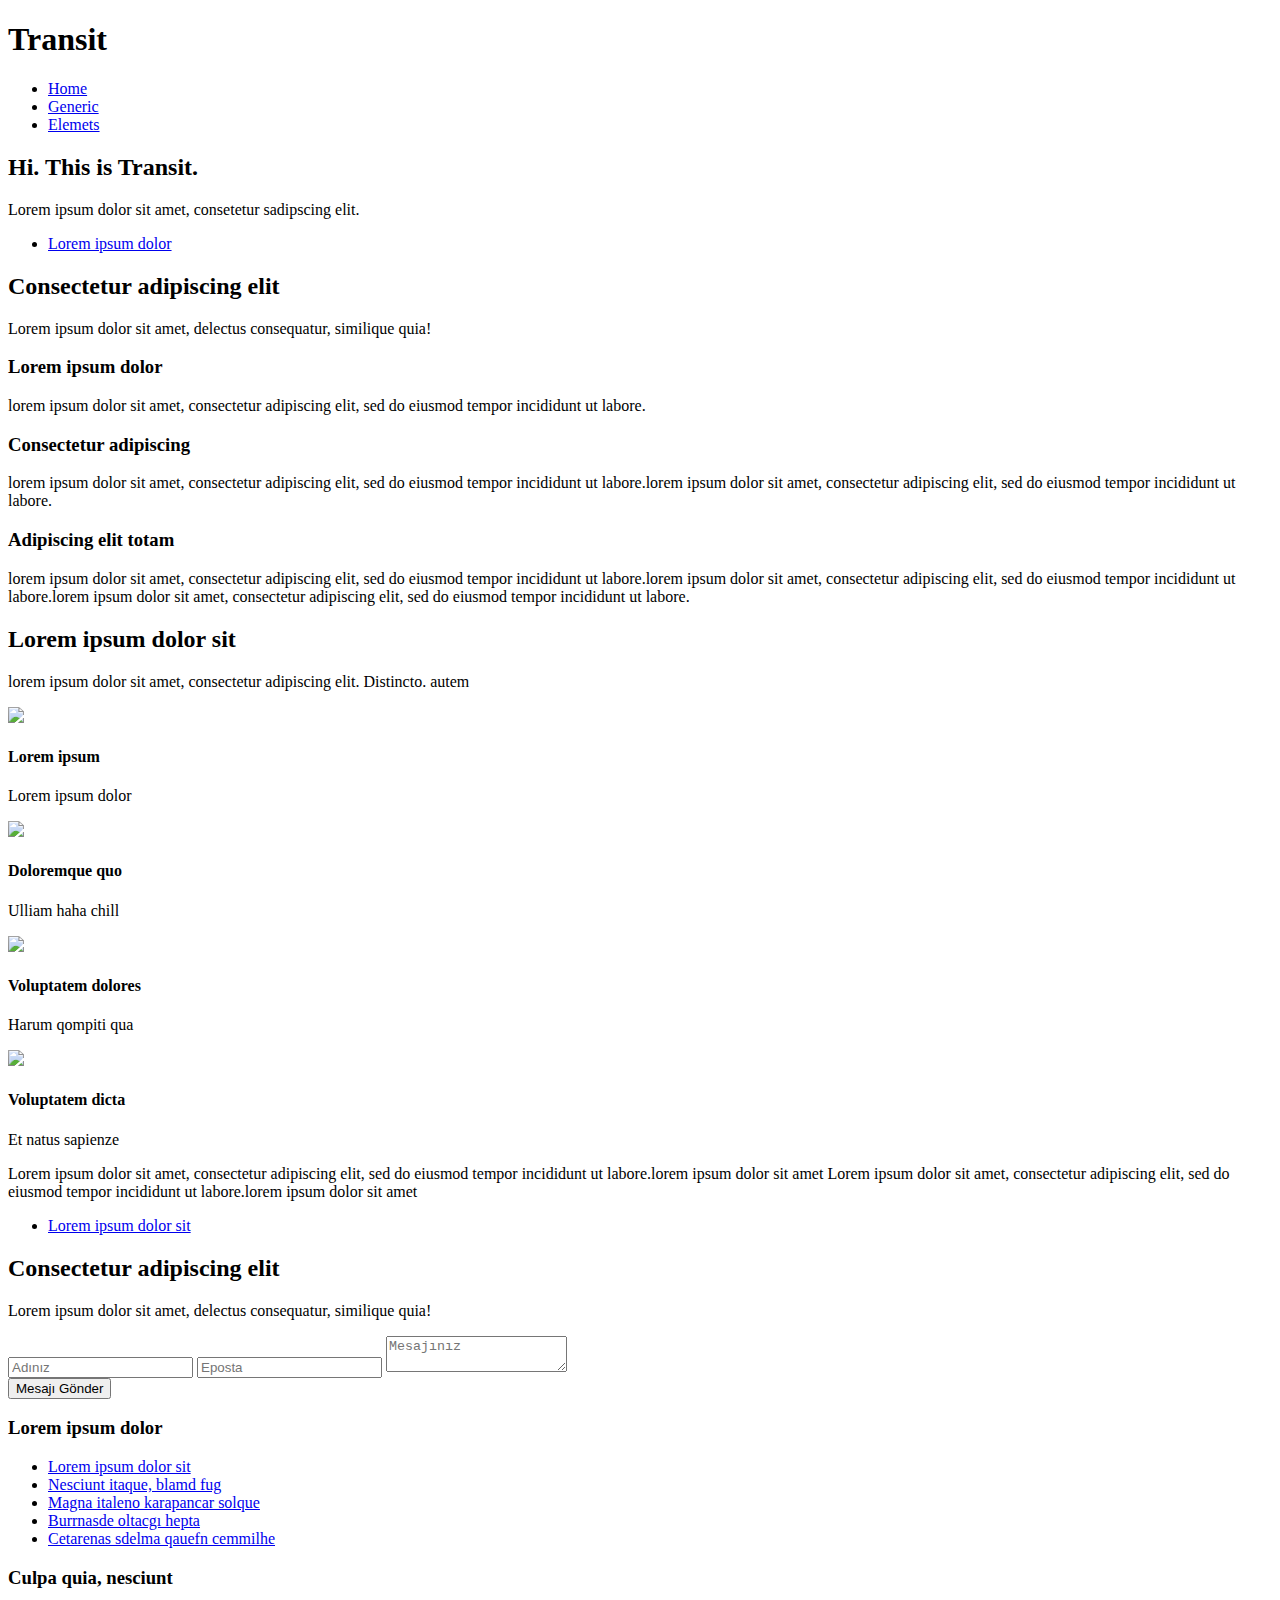
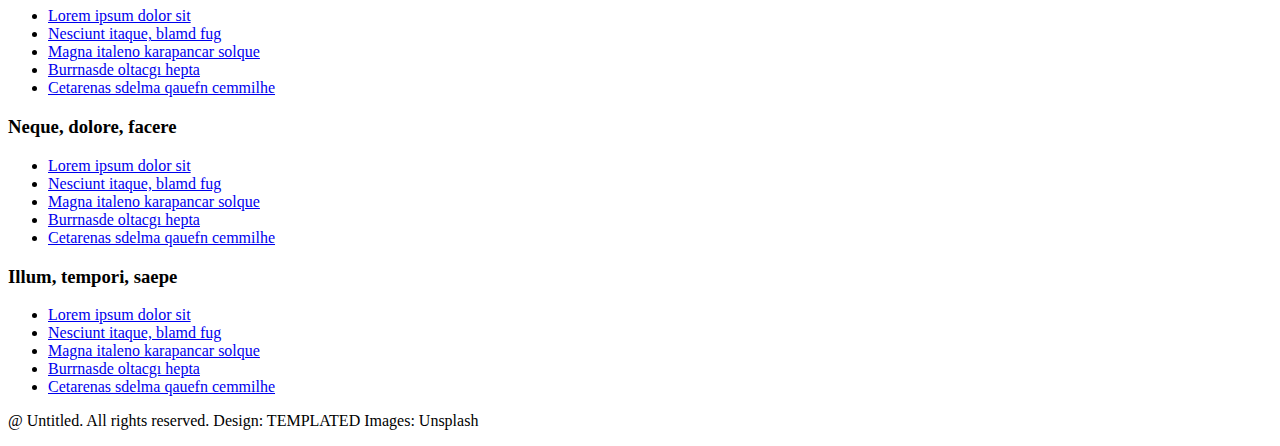
==== responsive-design.html @ 077b1fe8 "Add files via upload" ====
<!DOCTYPE html>
<html lang="en">

<head>
  <meta charset="UTF-8" />
  <meta name="viewport" content="width=device-width, initial-scale=1.0, maximum-scale=1.0, user-scaleble=no" />
  <title>Responsive Desing</title>
  <link rel="stylesheet" href="./css/responsive-design.css" />
  <link href="https://fonts.googleapis.com/css2?family=Raleway:wght@400;500&display=swap" rel="stylesheet" />
  <link rel="stylesheet" href="../html/original/fontawesome/css/all.css" />
</head>

<body>
  <div class="wrapper">
    <div class="banner">
      <div class="header">
        <h1 class="headerilkbaslık">Transit</h1>
        <nav class="menu">
          <ul class="solustmenu">
            <li><a href="#">Home</a></li>
            <li><a href="#">Generic</a></li>
            <li><a href="#">Elemets</a></li>
          </ul>
        </nav>
      </div>

      <div class="ortabaslık">
        <h2 class="ortailkbaslık">Hi. This is Transit.</h2>
        <p>Lorem ipsum dolor sit amet, consetetur sadipscing elit.</p>
        <ul class="buton">
          <li><a href="#">Lorem ipsum dolor</a></li>
        </ul>
      </div>
    </div>

    <div class="bolum1">
      <h2>Consectetur adipiscing elit</h2>
      <p>Lorem ipsum dolor sit amet, delectus consequatur, similique quia!</p>
      <div class="container">
        <div class="kutu">
          <i class="fas fa-cloud birinci"></i>
          <h3>Lorem ipsum dolor</h3>
          <p>
            lorem ipsum dolor sit amet, consectetur adipiscing elit, sed do
            eiusmod tempor incididunt ut labore.</p>
        </div>
        <div class="kutu">
          <i class="fas fa-desktop ikinci"></i>
          <h3>Consectetur adipiscing</h3>
          <p>
            lorem ipsum dolor sit amet, consectetur adipiscing elit, sed do
            eiusmod tempor incididunt ut labore.lorem ipsum dolor sit amet, consectetur adipiscing elit, sed do
            eiusmod tempor incididunt ut labore.</p>
        </div>
        <div class="kutu">
          <i class="fas fa-rocket ücüncü"></i>
          <h3>Adipiscing elit totam</h3>
          <p>
            lorem ipsum dolor sit amet, consectetur adipiscing elit, sed do
            eiusmod tempor incididunt ut labore.lorem ipsum dolor sit amet, consectetur adipiscing elit, sed do
            eiusmod tempor incididunt ut labore.lorem ipsum dolor sit amet, consectetur adipiscing elit, sed do
            eiusmod tempor incididunt ut labore.</p>
        </div>

      </div>
    </div>
    <div class="bolum2">
      <h2>Lorem ipsum dolor sit</h2>
      <p> lorem ipsum dolor sit amet, consectetur adipiscing elit. Distincto. autem </p>
      <div class="container2">
        <div class="kisiler">
          <div class="kisi">
            <img src="../html/original/images/profile_placeholder.gif">
            <h4>Lorem ipsum</h4>
            <p>Lorem ipsum dolor</p>

          </div>
          <div class="kisi">
            <img src="../html/original/images/profile_placeholder.gif">
            <h4>Doloremque quo</h4>
            <p>Ulliam haha chill</p>

          </div>
          <div class="kisi">
            <img src="../html/original/images/profile_placeholder.gif">
            <h4>Voluptatem dolores</h4>
            <p>Harum qompiti qua</p>

          </div>
          <div class="kisi">
            <img src="../html/original/images/profile_placeholder.gif">
            <h4>Voluptatem dicta</h4>
            <p>Et natus sapienze</p>

          </div>

        </div>
        <div class="paragraf">
          <p> Lorem ipsum dolor sit amet, consectetur adipiscing elit, sed do
            eiusmod tempor incididunt ut labore.lorem ipsum dolor sit amet Lorem ipsum dolor sit amet, consectetur
            adipiscing elit, sed do
            eiusmod tempor incididunt ut labore.lorem ipsum dolor sit amet</p>
        </div>

        <ul class="buton2">
          <li><a href="#">Lorem ipsum dolor sit</a></li>
        </ul>
      </div>

    </div>
    <div class="bolum3">
      <h2>Consectetur adipiscing elit</h2>
      <p>Lorem ipsum dolor sit amet, delectus consequatur, similique quia!</p>
      <div class="container">
        <div class="form">
          <form id="iletisim" name="iletisim" method="POST">
            <input type="text" name="ad" id="ad" placeholder="Adınız" required>
            <!--required ile eksik girildiği zaman uyarı gelir-->
            <input type="email" name="email" id="email" placeholder="Eposta" required>
            <textarea name="icerik" placeholder="Mesajınız" required></textarea><br>
            <input type="submit" name="gonder" id="gonder" value="Mesajı Gönder">
          </form>
        </div>
      </div>
    </div>
    <div class="footer">
      <div class="icerik">
        <div class="container">
          <div class="footerkutu">
            <h3>Lorem ipsum dolor</h3>
            <ul>
              <li><a href="#">Lorem ipsum dolor sit</a></li>
              <li><a href="#">Nesciunt itaque, blamd fug</a></li>
              <li><a href="#">Magna italeno karapancar solque</a></li>
              <li><a href="#">Burrnasde oltacgı hepta</a></li>
              <li><a href="#">Cetarenas sdelma qauefn cemmilhe</a></li>
            </ul>
          </div>
          <div class="footerkutu">
            <h3>Culpa quia, nesciunt</h3>
            <ul>
              <li><a href="#">Lorem ipsum dolor sit</a></li>
              <li><a href="#">Nesciunt itaque, blamd fug</a></li>
              <li><a href="#">Magna italeno karapancar solque</a></li>
              <li><a href="#">Burrnasde oltacgı hepta</a></li>
              <li><a href="#">Cetarenas sdelma qauefn cemmilhe</a></li>
            </ul>
          </div>
          <div class="footerkutu">
            <h3>Neque, dolore, facere</h3>
            <ul>
              <li><a href="#">Lorem ipsum dolor sit</a></li>
              <li><a href="#">Nesciunt itaque, blamd fug</a></li>
              <li><a href="#">Magna italeno karapancar solque</a></li>
              <li><a href="#">Burrnasde oltacgı hepta</a></li>
              <li><a href="#">Cetarenas sdelma qauefn cemmilhe</a></li>
            </ul>
          </div>
          <div class="footerkutu">
            <h3>Illum, tempori, saepe</h3>
            <ul>
              <li><a href="#">Lorem ipsum dolor sit</a></li>
              <li><a href="#">Nesciunt itaque, blamd fug</a></li>
              <li><a href="#">Magna italeno karapancar solque</a></li>
              <li><a href="#">Burrnasde oltacgı hepta</a></li>
              <li><a href="#">Cetarenas sdelma qauefn cemmilhe</a></li>
            </ul>
          </div>
        </div>
        <div class="sosyal">
          <div class="lisans">
            <p>@ Untitled. All rights reserved. Design: TEMPLATED Images: Unsplash</p>
          </div>
          <div class="icons">
            <i class="fab fa-facebook-f facebook"></i>
            <i class="fab fa-twitter twitter"></i>
            <i class="fab fa-linkedin-in linkedin"></i>
          </div>
        </div>
        <div class="temizle"></div>
      </div>
    </div>

  </div>
</body>

</html>
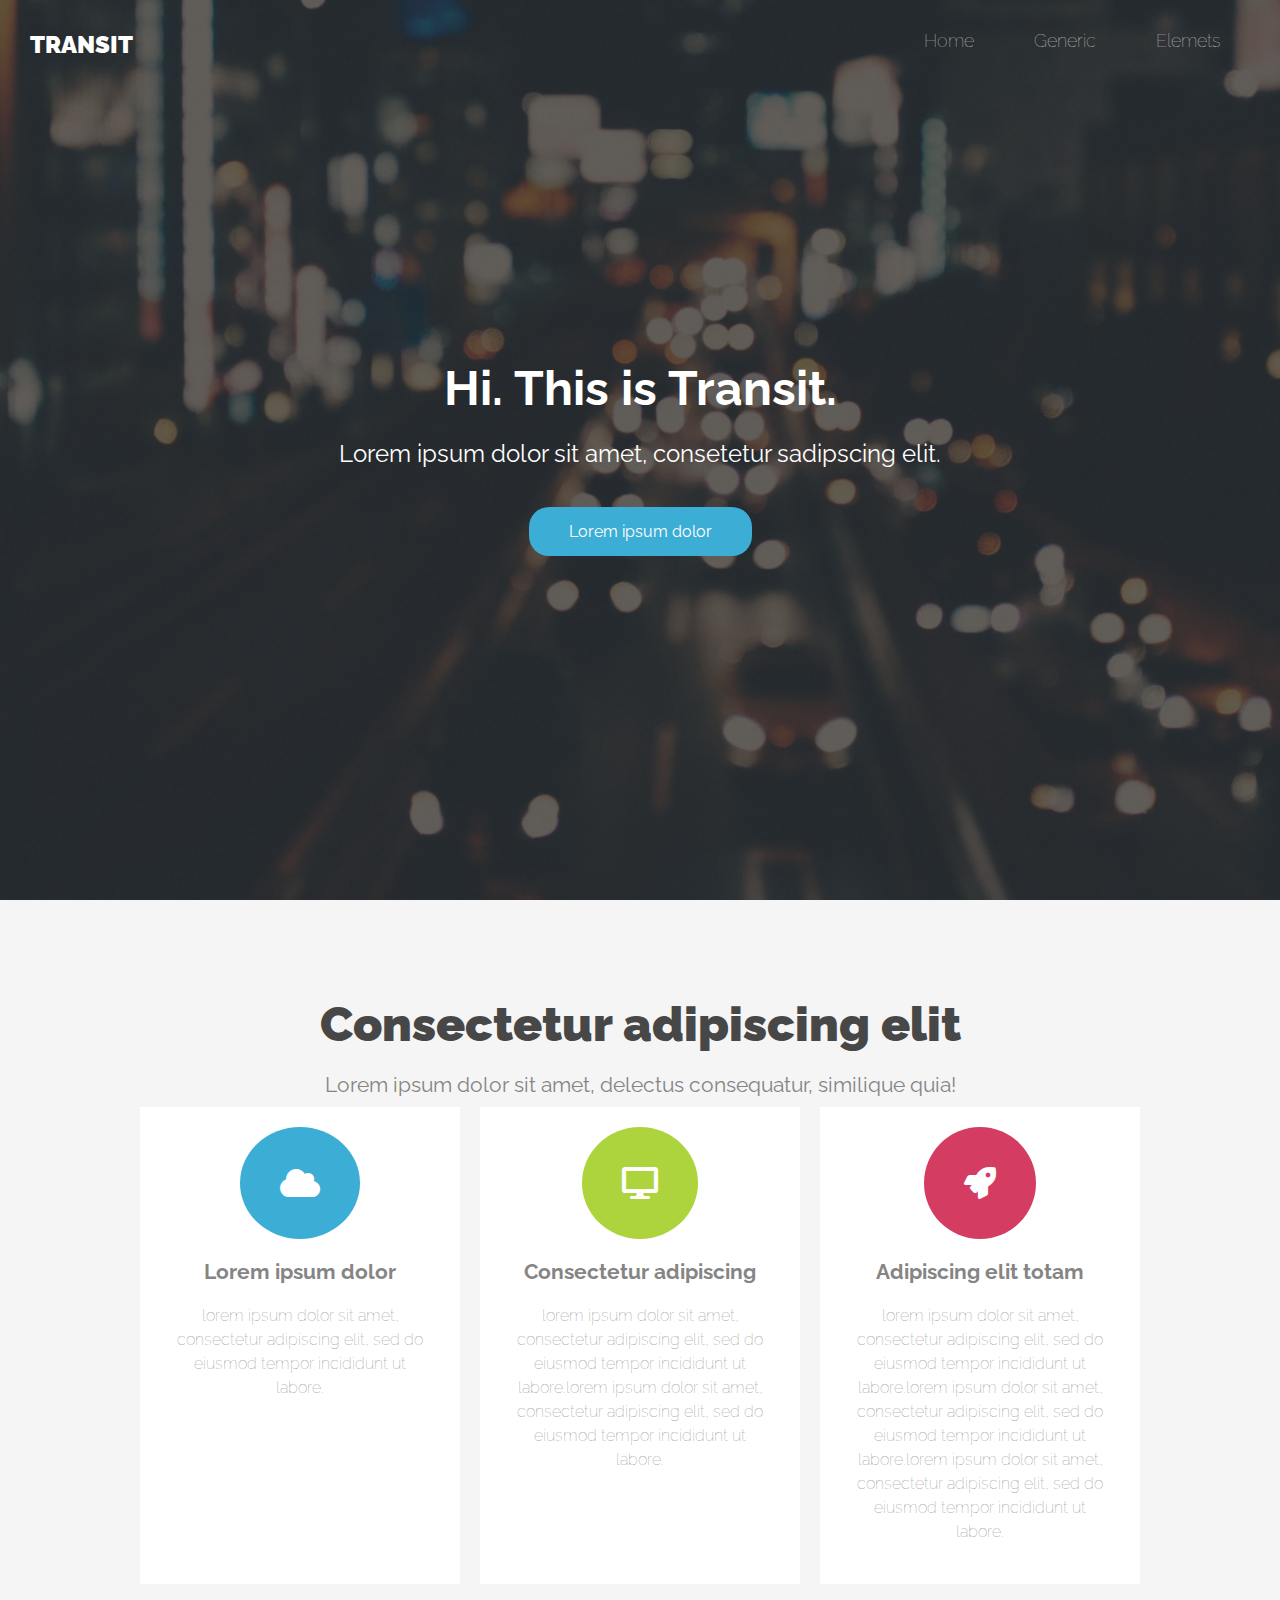
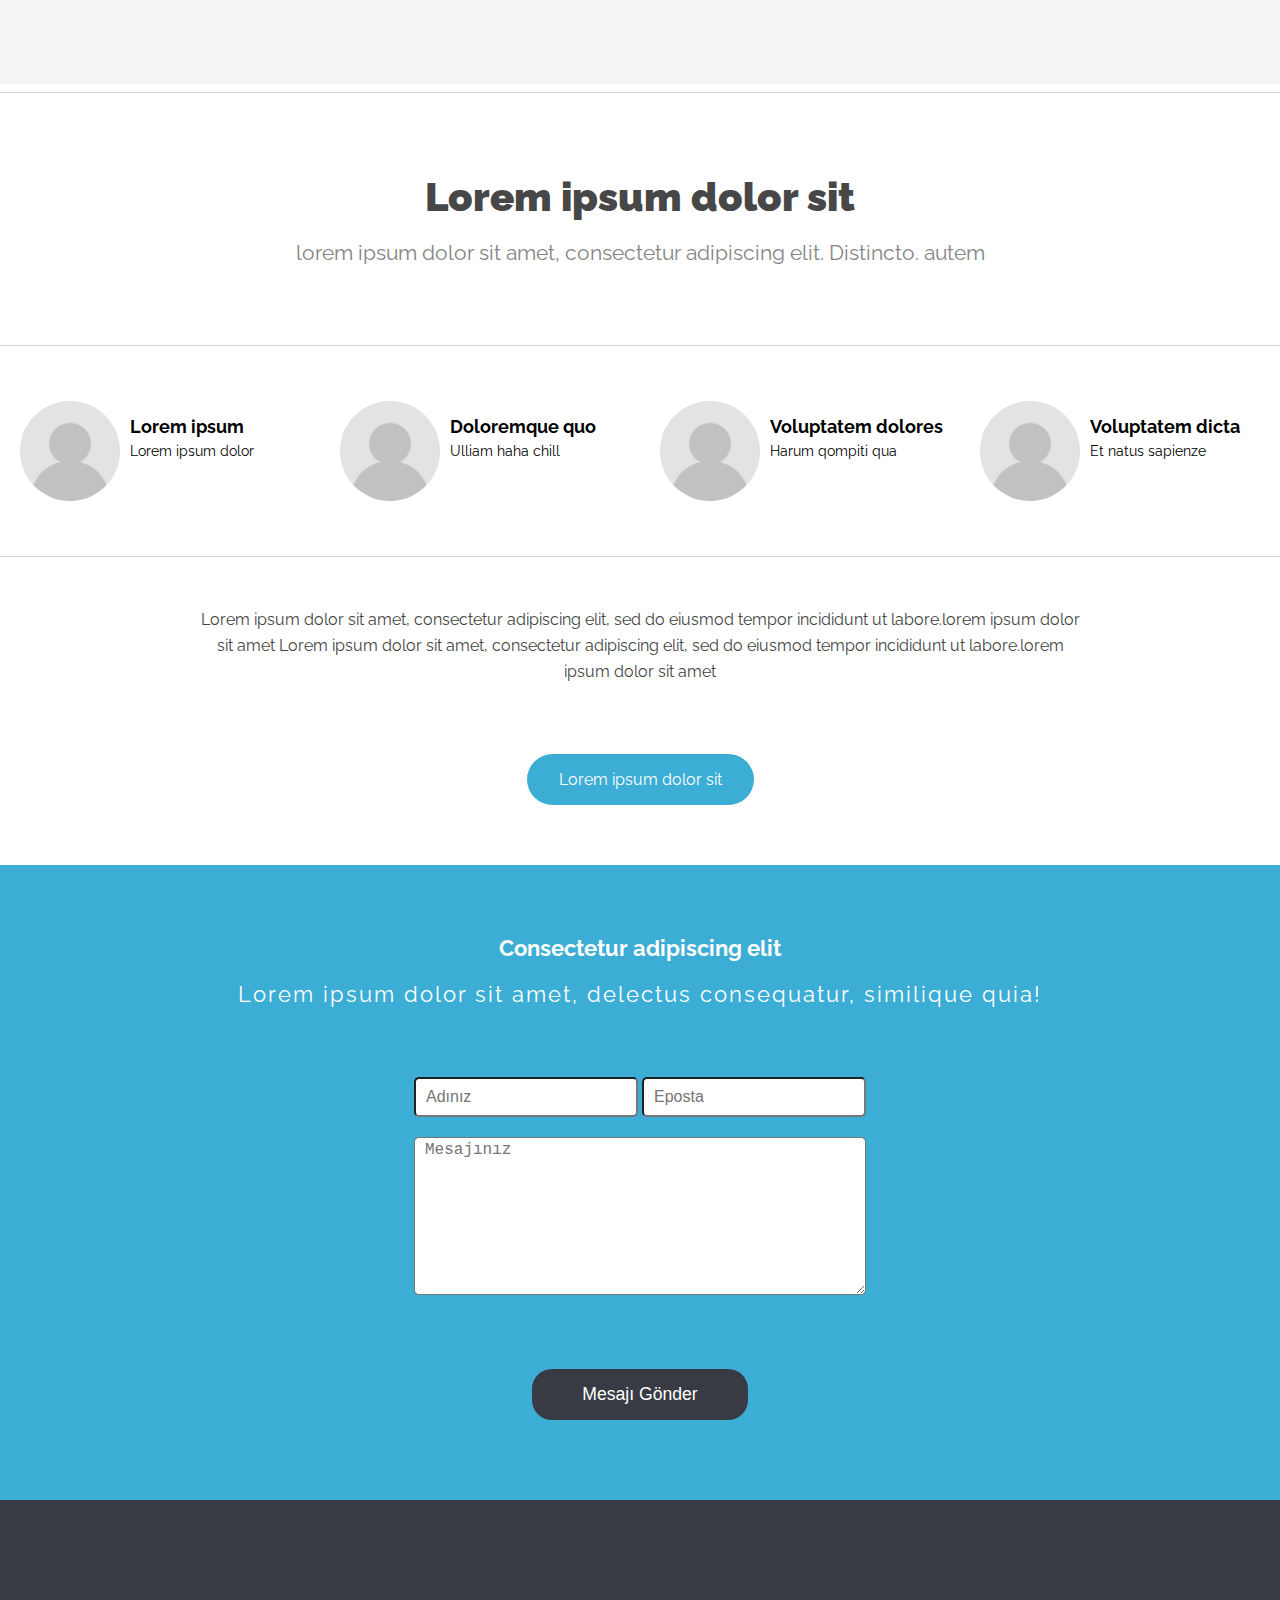
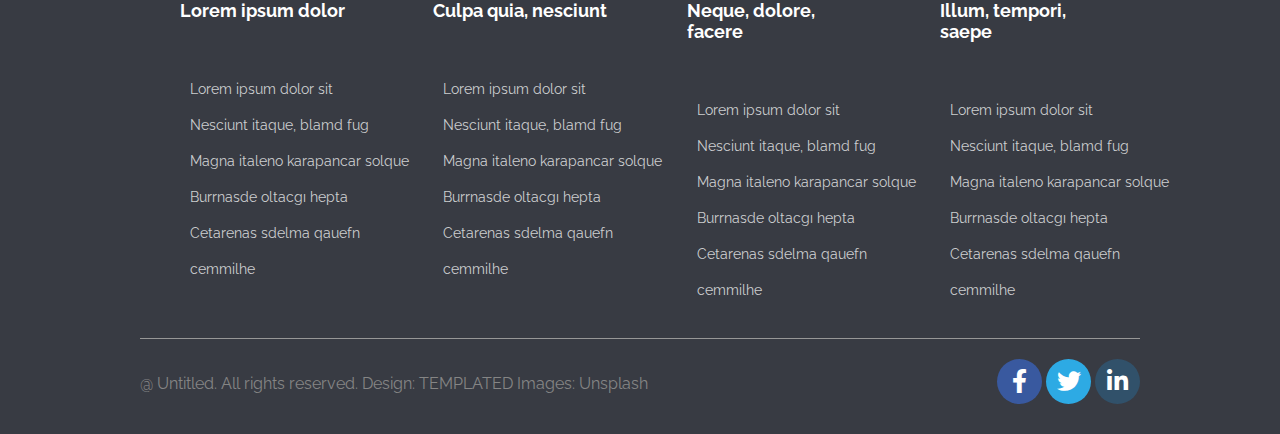
==== commit a1a9d17e: "clean project structure" ====
--- a/responsive-design.html
+++ b/responsive-design.html
@@ -1,187 +1,187 @@
-<!DOCTYPE html>
-<html lang="en">
-
-<head>
-  <meta charset="UTF-8" />
-  <meta name="viewport" content="width=device-width, initial-scale=1.0, maximum-scale=1.0, user-scaleble=no" />
-  <title>Responsive Desing</title>
-  <link rel="stylesheet" href="./css/responsive-design.css" />
-  <link href="https://fonts.googleapis.com/css2?family=Raleway:wght@400;500&display=swap" rel="stylesheet" />
-  <link rel="stylesheet" href="../html/original/fontawesome/css/all.css" />
-</head>
-
-<body>
-  <div class="wrapper">
-    <div class="banner">
-      <div class="header">
-        <h1 class="headerilkbaslık">Transit</h1>
-        <nav class="menu">
-          <ul class="solustmenu">
-            <li><a href="#">Home</a></li>
-            <li><a href="#">Generic</a></li>
-            <li><a href="#">Elemets</a></li>
-          </ul>
-        </nav>
-      </div>
-
-      <div class="ortabaslık">
-        <h2 class="ortailkbaslık">Hi. This is Transit.</h2>
-        <p>Lorem ipsum dolor sit amet, consetetur sadipscing elit.</p>
-        <ul class="buton">
-          <li><a href="#">Lorem ipsum dolor</a></li>
-        </ul>
-      </div>
-    </div>
-
-    <div class="bolum1">
-      <h2>Consectetur adipiscing elit</h2>
-      <p>Lorem ipsum dolor sit amet, delectus consequatur, similique quia!</p>
-      <div class="container">
-        <div class="kutu">
-          <i class="fas fa-cloud birinci"></i>
-          <h3>Lorem ipsum dolor</h3>
-          <p>
-            lorem ipsum dolor sit amet, consectetur adipiscing elit, sed do
-            eiusmod tempor incididunt ut labore.</p>
-        </div>
-        <div class="kutu">
-          <i class="fas fa-desktop ikinci"></i>
-          <h3>Consectetur adipiscing</h3>
-          <p>
-            lorem ipsum dolor sit amet, consectetur adipiscing elit, sed do
-            eiusmod tempor incididunt ut labore.lorem ipsum dolor sit amet, consectetur adipiscing elit, sed do
-            eiusmod tempor incididunt ut labore.</p>
-        </div>
-        <div class="kutu">
-          <i class="fas fa-rocket ücüncü"></i>
-          <h3>Adipiscing elit totam</h3>
-          <p>
-            lorem ipsum dolor sit amet, consectetur adipiscing elit, sed do
-            eiusmod tempor incididunt ut labore.lorem ipsum dolor sit amet, consectetur adipiscing elit, sed do
-            eiusmod tempor incididunt ut labore.lorem ipsum dolor sit amet, consectetur adipiscing elit, sed do
-            eiusmod tempor incididunt ut labore.</p>
-        </div>
-
-      </div>
-    </div>
-    <div class="bolum2">
-      <h2>Lorem ipsum dolor sit</h2>
-      <p> lorem ipsum dolor sit amet, consectetur adipiscing elit. Distincto. autem </p>
-      <div class="container2">
-        <div class="kisiler">
-          <div class="kisi">
-            <img src="../html/original/images/profile_placeholder.gif">
-            <h4>Lorem ipsum</h4>
-            <p>Lorem ipsum dolor</p>
-
-          </div>
-          <div class="kisi">
-            <img src="../html/original/images/profile_placeholder.gif">
-            <h4>Doloremque quo</h4>
-            <p>Ulliam haha chill</p>
-
-          </div>
-          <div class="kisi">
-            <img src="../html/original/images/profile_placeholder.gif">
-            <h4>Voluptatem dolores</h4>
-            <p>Harum qompiti qua</p>
-
-          </div>
-          <div class="kisi">
-            <img src="../html/original/images/profile_placeholder.gif">
-            <h4>Voluptatem dicta</h4>
-            <p>Et natus sapienze</p>
-
-          </div>
-
-        </div>
-        <div class="paragraf">
-          <p> Lorem ipsum dolor sit amet, consectetur adipiscing elit, sed do
-            eiusmod tempor incididunt ut labore.lorem ipsum dolor sit amet Lorem ipsum dolor sit amet, consectetur
-            adipiscing elit, sed do
-            eiusmod tempor incididunt ut labore.lorem ipsum dolor sit amet</p>
-        </div>
-
-        <ul class="buton2">
-          <li><a href="#">Lorem ipsum dolor sit</a></li>
-        </ul>
-      </div>
-
-    </div>
-    <div class="bolum3">
-      <h2>Consectetur adipiscing elit</h2>
-      <p>Lorem ipsum dolor sit amet, delectus consequatur, similique quia!</p>
-      <div class="container">
-        <div class="form">
-          <form id="iletisim" name="iletisim" method="POST">
-            <input type="text" name="ad" id="ad" placeholder="Adınız" required>
-            <!--required ile eksik girildiği zaman uyarı gelir-->
-            <input type="email" name="email" id="email" placeholder="Eposta" required>
-            <textarea name="icerik" placeholder="Mesajınız" required></textarea><br>
-            <input type="submit" name="gonder" id="gonder" value="Mesajı Gönder">
-          </form>
-        </div>
-      </div>
-    </div>
-    <div class="footer">
-      <div class="icerik">
-        <div class="container">
-          <div class="footerkutu">
-            <h3>Lorem ipsum dolor</h3>
-            <ul>
-              <li><a href="#">Lorem ipsum dolor sit</a></li>
-              <li><a href="#">Nesciunt itaque, blamd fug</a></li>
-              <li><a href="#">Magna italeno karapancar solque</a></li>
-              <li><a href="#">Burrnasde oltacgı hepta</a></li>
-              <li><a href="#">Cetarenas sdelma qauefn cemmilhe</a></li>
-            </ul>
-          </div>
-          <div class="footerkutu">
-            <h3>Culpa quia, nesciunt</h3>
-            <ul>
-              <li><a href="#">Lorem ipsum dolor sit</a></li>
-              <li><a href="#">Nesciunt itaque, blamd fug</a></li>
-              <li><a href="#">Magna italeno karapancar solque</a></li>
-              <li><a href="#">Burrnasde oltacgı hepta</a></li>
-              <li><a href="#">Cetarenas sdelma qauefn cemmilhe</a></li>
-            </ul>
-          </div>
-          <div class="footerkutu">
-            <h3>Neque, dolore, facere</h3>
-            <ul>
-              <li><a href="#">Lorem ipsum dolor sit</a></li>
-              <li><a href="#">Nesciunt itaque, blamd fug</a></li>
-              <li><a href="#">Magna italeno karapancar solque</a></li>
-              <li><a href="#">Burrnasde oltacgı hepta</a></li>
-              <li><a href="#">Cetarenas sdelma qauefn cemmilhe</a></li>
-            </ul>
-          </div>
-          <div class="footerkutu">
-            <h3>Illum, tempori, saepe</h3>
-            <ul>
-              <li><a href="#">Lorem ipsum dolor sit</a></li>
-              <li><a href="#">Nesciunt itaque, blamd fug</a></li>
-              <li><a href="#">Magna italeno karapancar solque</a></li>
-              <li><a href="#">Burrnasde oltacgı hepta</a></li>
-              <li><a href="#">Cetarenas sdelma qauefn cemmilhe</a></li>
-            </ul>
-          </div>
-        </div>
-        <div class="sosyal">
-          <div class="lisans">
-            <p>@ Untitled. All rights reserved. Design: TEMPLATED Images: Unsplash</p>
-          </div>
-          <div class="icons">
-            <i class="fab fa-facebook-f facebook"></i>
-            <i class="fab fa-twitter twitter"></i>
-            <i class="fab fa-linkedin-in linkedin"></i>
-          </div>
-        </div>
-        <div class="temizle"></div>
-      </div>
-    </div>
-
-  </div>
-</body>
-
+<!DOCTYPE html>
+<html lang="en">
+
+<head>
+  <meta charset="UTF-8" />
+  <meta name="viewport" content="width=device-width, initial-scale=1.0, maximum-scale=1.0, user-scaleble=no" />
+  <title>Responsive Desing</title>
+  <link rel="stylesheet" href="./css/responsive-design.css" />
+  <link href="https://fonts.googleapis.com/css2?family=Raleway:wght@400;500&display=swap" rel="stylesheet" />
+  <link rel="stylesheet" href="./css/all.css"/>
+</head>
+
+<body>
+  <div class="wrapper">
+    <div class="banner">
+      <div class="header">
+        <h1 class="headerilkbaslık">Transit</h1>
+        <nav class="menu">
+          <ul class="solustmenu">
+            <li><a href="#">Home</a></li>
+            <li><a href="#">Generic</a></li>
+            <li><a href="#">Elemets</a></li>
+          </ul>
+        </nav>
+      </div>
+
+      <div class="ortabaslık">
+        <h2 class="ortailkbaslık">Hi. This is Transit.</h2>
+        <p>Lorem ipsum dolor sit amet, consetetur sadipscing elit.</p>
+        <ul class="buton">
+          <li><a href="#">Lorem ipsum dolor</a></li>
+        </ul>
+      </div>
+    </div>
+
+    <div class="bolum1">
+      <h2>Consectetur adipiscing elit</h2>
+      <p>Lorem ipsum dolor sit amet, delectus consequatur, similique quia!</p>
+      <div class="container">
+        <div class="kutu">
+          <i class="fas fa-cloud birinci"></i>
+          <h3>Lorem ipsum dolor</h3>
+          <p>
+            lorem ipsum dolor sit amet, consectetur adipiscing elit, sed do
+            eiusmod tempor incididunt ut labore.</p>
+        </div>
+        <div class="kutu">
+          <i class="fas fa-desktop ikinci"></i>
+          <h3>Consectetur adipiscing</h3>
+          <p>
+            lorem ipsum dolor sit amet, consectetur adipiscing elit, sed do
+            eiusmod tempor incididunt ut labore.lorem ipsum dolor sit amet, consectetur adipiscing elit, sed do
+            eiusmod tempor incididunt ut labore.</p>
+        </div>
+        <div class="kutu">
+          <i class="fas fa-rocket ücüncü"></i>
+          <h3>Adipiscing elit totam</h3>
+          <p>
+            lorem ipsum dolor sit amet, consectetur adipiscing elit, sed do
+            eiusmod tempor incididunt ut labore.lorem ipsum dolor sit amet, consectetur adipiscing elit, sed do
+            eiusmod tempor incididunt ut labore.lorem ipsum dolor sit amet, consectetur adipiscing elit, sed do
+            eiusmod tempor incididunt ut labore.</p>
+        </div>
+
+      </div>
+    </div>
+    <div class="bolum2">
+      <h2>Lorem ipsum dolor sit</h2>
+      <p> lorem ipsum dolor sit amet, consectetur adipiscing elit. Distincto. autem </p>
+      <div class="container2">
+        <div class="kisiler">
+          <div class="kisi">
+            <img src="./assets/images/profile_placeholder.gif">
+            <h4>Lorem ipsum</h4>
+            <p>Lorem ipsum dolor</p>
+
+          </div>
+          <div class="kisi">
+            <img src="./assets/images/profile_placeholder.gif">
+            <h4>Doloremque quo</h4>
+            <p>Ulliam haha chill</p>
+
+          </div>
+          <div class="kisi">
+            <img src="./assets/images/profile_placeholder.gif">
+            <h4>Voluptatem dolores</h4>
+            <p>Harum qompiti qua</p>
+
+          </div>
+          <div class="kisi">
+            <img src="./assets/images/profile_placeholder.gif">
+            <h4>Voluptatem dicta</h4>
+            <p>Et natus sapienze</p>
+
+          </div>
+
+        </div>
+        <div class="paragraf">
+          <p> Lorem ipsum dolor sit amet, consectetur adipiscing elit, sed do
+            eiusmod tempor incididunt ut labore.lorem ipsum dolor sit amet Lorem ipsum dolor sit amet, consectetur
+            adipiscing elit, sed do
+            eiusmod tempor incididunt ut labore.lorem ipsum dolor sit amet</p>
+        </div>
+
+        <ul class="buton2">
+          <li><a href="#">Lorem ipsum dolor sit</a></li>
+        </ul>
+      </div>
+
+    </div>
+    <div class="bolum3">
+      <h2>Consectetur adipiscing elit</h2>
+      <p>Lorem ipsum dolor sit amet, delectus consequatur, similique quia!</p>
+      <div class="container">
+        <div class="form">
+          <form id="iletisim" name="iletisim" method="POST">
+            <input type="text" name="ad" id="ad" placeholder="Adınız" required>
+            <!--required ile eksik girildiği zaman uyarı gelir-->
+            <input type="email" name="email" id="email" placeholder="Eposta" required>
+            <textarea name="icerik" placeholder="Mesajınız" required></textarea><br>
+            <input type="submit" name="gonder" id="gonder" value="Mesajı Gönder">
+          </form>
+        </div>
+      </div>
+    </div>
+    <div class="footer">
+      <div class="icerik">
+        <div class="container">
+          <div class="footerkutu">
+            <h3>Lorem ipsum dolor</h3>
+            <ul>
+              <li><a href="#">Lorem ipsum dolor sit</a></li>
+              <li><a href="#">Nesciunt itaque, blamd fug</a></li>
+              <li><a href="#">Magna italeno karapancar solque</a></li>
+              <li><a href="#">Burrnasde oltacgı hepta</a></li>
+              <li><a href="#">Cetarenas sdelma qauefn cemmilhe</a></li>
+            </ul>
+          </div>
+          <div class="footerkutu">
+            <h3>Culpa quia, nesciunt</h3>
+            <ul>
+              <li><a href="#">Lorem ipsum dolor sit</a></li>
+              <li><a href="#">Nesciunt itaque, blamd fug</a></li>
+              <li><a href="#">Magna italeno karapancar solque</a></li>
+              <li><a href="#">Burrnasde oltacgı hepta</a></li>
+              <li><a href="#">Cetarenas sdelma qauefn cemmilhe</a></li>
+            </ul>
+          </div>
+          <div class="footerkutu">
+            <h3>Neque, dolore, facere</h3>
+            <ul>
+              <li><a href="#">Lorem ipsum dolor sit</a></li>
+              <li><a href="#">Nesciunt itaque, blamd fug</a></li>
+              <li><a href="#">Magna italeno karapancar solque</a></li>
+              <li><a href="#">Burrnasde oltacgı hepta</a></li>
+              <li><a href="#">Cetarenas sdelma qauefn cemmilhe</a></li>
+            </ul>
+          </div>
+          <div class="footerkutu">
+            <h3>Illum, tempori, saepe</h3>
+            <ul>
+              <li><a href="#">Lorem ipsum dolor sit</a></li>
+              <li><a href="#">Nesciunt itaque, blamd fug</a></li>
+              <li><a href="#">Magna italeno karapancar solque</a></li>
+              <li><a href="#">Burrnasde oltacgı hepta</a></li>
+              <li><a href="#">Cetarenas sdelma qauefn cemmilhe</a></li>
+            </ul>
+          </div>
+        </div>
+        <div class="sosyal">
+          <div class="lisans">
+            <p>@ Untitled. All rights reserved. Design: TEMPLATED Images: Unsplash</p>
+          </div>
+          <div class="icons">
+            <i class="fab fa-facebook-f facebook"></i>
+            <i class="fab fa-twitter twitter"></i>
+            <i class="fab fa-linkedin-in linkedin"></i>
+          </div>
+        </div>
+        <div class="temizle"></div>
+      </div>
+    </div>
+
+  </div>
+</body>
+
 </html>--- a/css/responsive-design.css
+++ b/css/responsive-design.css
@@ -0,0 +1,434 @@
+* {
+  margin: 0;
+  padding: 0;
+  list-style: none;
+}
+body {
+  font-size: 16px;
+  font-family: "Raleway", sans-serif;
+}
+.wrapper {
+  width: 100%;
+}
+.banner {
+  width: 100%;
+  height: 100vh;
+  background-position: center center;
+  background: url(../assets/images/dark_tint.png),
+    url(../assets/images/bokeh_car_lights_bg.jpg);
+  background-size: cover;
+  position: relative; /*içteki header div'ini absolute yaparak istediğim şekilde konumlandıracam*/
+  box-sizing: border-box; /*herhangi bir padding değerini içeriye doğru konumlandırmak, taşmayı engellemek*/
+  display: flex;
+  text-align: center;
+  align-items: center;
+  justify-content: center;
+}
+.header {
+  margin: 0 auto;
+  position: absolute;
+  width: 100%;
+  align-self: flex-start;
+}
+h1.headerilkbaslık {
+  position: absolute;
+  margin-left: 30px;
+  top: 30px;
+  text-transform: uppercase;
+  font-size: 1.5em;
+  color: white;
+  font-weight: 900;
+  float: left;
+}
+.header nav.menu ul {
+  position: absolute;
+  float: right;
+  right: 30px;
+  top: 0;
+}
+.header nav.menu ul li {
+  display: block;
+  padding: 30px;
+  float: left;
+}
+.header nav.menu ul li a {
+  font-size: 18px;
+  text-decoration: none;
+  font-weight: 100;
+  color: #d8d8d8;
+}
+.header nav.menu ul li a:hover {
+  color: white;
+  transition: color 0.2s ease-in-out;
+}
+h2.ortailkbaslık {
+  color: white;
+  font-size: 3em;
+  margin-bottom: 20px;
+}
+.banner .ortabaslık p {
+  font-size: 1.5em;
+  color: white;
+  line-height: 1.5em;
+  margin-bottom: 50px;
+}
+.buton a {
+  text-decoration: none;
+  font-size: 1em;
+  padding: 15px 40px;
+  color: white;
+  background: #3cadd4;
+  border-radius: 20px;
+}
+.buton a:hover {
+  background-color: #61c1e1;
+  transition: background-color 0.2s ease-in-out;
+}
+/*burdan itibaren bölüm1 baslayacak*/
+.bolum1 {
+  width: 100%;
+  background: #f5f5f5;
+  padding: 100px 0;
+  text-align: center;
+  margin-bottom: 0.5em;
+}
+.bolum1 h2 {
+  color: #474747;
+  line-height: 1em;
+  font-weight: 900;
+  font-size: 3em;
+  margin-bottom: 0.5em;
+}
+.bolum1 h2 + p {
+  color: #858585;
+  font-size: 1.3em;
+  margin-bottom: 0.5em;
+}
+.container {
+  max-width: 1000px;
+  margin: 0 auto;
+  display: flex;
+  justify-content: space-between;
+  flex-wrap: wrap;
+}
+.bolum1 .kutu {
+  margin-right: 20px;
+  padding: 20px 0;
+  flex-basis: 300px;
+  flex-shrink: 0;
+  flex-grow: 1;
+  background: #fff;
+  text-align: center;
+  align-self: stretch;
+}
+.bolum1 .kutu:nth-last-child(1) {
+  margin-right: 0;
+}
+.bolum1 .kutu i {
+  font-size: 2em;
+  border-radius: 50%;
+  padding: 40px;
+  color: #fff;
+}
+.bolum1 .kutu i.birinci {
+  background: #3cadd4;
+}
+.bolum1 .kutu i.ikinci {
+  background: #add43c;
+}
+.bolum1 .kutu i.ücüncü {
+  background: #d43c61;
+}
+.bolum1 .kutu h3 {
+  margin: 20px 0;
+  color: #858585;
+  font-size: 1.3em;
+  font-weight: 700;
+}
+.bolum1 .kutu p {
+  color: #858585;
+  font-size: 1em;
+  font-weight: 100;
+  padding: 0 30px 20px 30px;
+  line-height: 1.5em;
+}
+/*burdan itibaren bölüm2 baslayacak*/
+.bolum2 {
+  width: 100%;
+  background: #fff;
+  border-top: 1px solid #d1d1d1;
+  box-sizing: border-box;
+  text-align: center;
+  padding-top: 80px;
+  display: block;
+}
+.bolum2 h2 {
+  font-size: 2.5em;
+  margin-bottom: 20px;
+  color: #474747;
+  font-weight: 900;
+}
+.bolum2 h2 + p {
+  font-size: 1.3em;
+  margin-bottom: 80px;
+  color: #858585;
+}
+.bolum2 .kisiler {
+  width: 100%;
+  border-top: 1px solid #d1d1d1;
+  border-bottom: 1px solid #d1d1d1;
+  display: flex;
+  justify-content: space-between;
+  flex-wrap: wrap;
+}
+.bolum2 .kisi {
+  flex-basis: 220px;
+  margin: 50px 10px;
+  text-align: left;
+  flex-grow: 1;
+}
+.bolum2 .kisi img {
+  float: left;
+  border-radius: 50%;
+  width: 100px;
+  margin: 5px 10px;
+}
+.bolum2 .kisi h4 {
+  margin-top: 20px;
+  margin-bottom: 5px;
+  font-size: 1.1em;
+}
+.bolum2 .kisi p {
+  margin-bottom: 5px;
+  font-size: 0.9em;
+}
+.bolum2 .paragraf {
+  margin: 50px auto;
+  width: 70%;
+}
+.bolum2 .paragraf p {
+  font-size: 1em;
+  line-height: 1.6em;
+  color: #444;
+}
+.bolum2 ul li a {
+  background: #3cadd4;
+  border-radius: 30px;
+  border: 0;
+  cursor: pointer;
+  display: inline-block;
+  font-weight: 400;
+  padding: 1em 2em;
+  text-align: center;
+  margin-top: 20px;
+  margin-bottom: 60px;
+  text-decoration: none;
+  color: #fff;
+}
+.bolum2 ul li a:hover {
+  background: #61c1e1;
+  transition: bacground-color 0.2s ease-in-out;
+}
+.bolum3 {
+  width: 100%;
+  display: block;
+  background: #3cadd4;
+  padding: 70px 0 10px;
+  text-align: center;
+}
+.bolum3 h2 {
+  font-size: 1.4em;
+  color: #fff;
+  margin-bottom: 20px;
+}
+.bolum3 h2 + p {
+  font-size: 1.4em;
+  color: #fff;
+  letter-spacing: 2px;
+}
+.bolum3 .container .form {
+  width: 600px;
+  margin: 70px auto;
+}
+.bolum3 .container .form input[type="text"] {
+  width: 200px;
+  height: 30px;
+  border-radius: 5px;
+  padding: 3px 10px;
+  color: #444;
+  font-size: 1em;
+}
+.bolum3 .container .form input[type="email"] {
+  width: 200px;
+  height: 30px;
+  border-radius: 5px;
+  padding: 3px 10px;
+  color: #444;
+  font-size: 1em;
+}
+.bolum3 .container .form textarea {
+  width: 430px;
+  height: 150px;
+  border-radius: 5px;
+  padding: 3px 10px;
+  color: #fff;
+  font-size: 1em;
+  margin-top: 20px;
+}
+.bolum3 .container .form input[type="submit"] {
+  margin-top: 70px;
+  font-size: 1.1em;
+  padding: 15px 50px;
+  background: #383b43;
+  color: #fff;
+  border-radius: 20px;
+  border: none;
+  cursor: pointer; /*fare ile üzerine geldiğimizde ok el işaretine dönüşüyor*/
+}
+.bolum3 .container .form input[type="submit"]:hover {
+  background: #4c4c4c;
+  transition: background-color 0.2s ease-in-out;
+}
+.footer {
+  width: 100%;
+  background: #383b43;
+  padding: 30px 0;
+}
+.footer .container {
+  margin-top: 50px;
+  border-bottom: 1px solid #979797;
+}
+.footer .footerkutu {
+  margin-left: 20px;
+  width: 220px;
+}
+.footer h3 {
+  color: #fff;
+  font-size: 1.1em;
+  margin: 20px;
+}
+.footer .container ul {
+  display: block;
+  width: 100%;
+  float: left;
+  margin: 30px;
+}
+.footer .container ul a {
+  color: #cdced0;
+  text-decoration: none;
+  font-size: 0.9em;
+  line-height: 2.5em;
+}
+.footer .container ul a:hover {
+  text-decoration: underline;
+}
+.sosyal {
+  max-width: 1000px;
+  margin: 0 auto;
+}
+.footer .lisans {
+  width: 100%;
+  margin: 20px auto;
+}
+.footer .lisans p {
+  display: block;
+  color: #858585;
+  float: left;
+  margin-top: 15px;
+}
+.footer .icons {
+  float: right;
+}
+.footer .icons i {
+  text-align: center;
+  width: 25px;
+  height: 25px;
+  padding: 10px;
+  border-radius: 50%;
+  font-size: 1.5em;
+  cursor: pointer;
+  color: #fff;
+}
+.temizle {
+  clear: both;
+} /*footer aşağıya kadar inmiyordu*/
+.footer .icons i.facebook {
+  background: #39599f;
+}
+.footer .icons i.twitter {
+  background: #2daae4;
+}
+.footer .icons i.linkedin {
+  background: #31516a;
+}
+
+@media screen and (max-width: 980px) {
+  .banner {
+    height: 60vh;
+  }
+  h2.ortailkbaslık {
+    font-size: 2em;
+  }
+  .banner .ortabaslık p {
+    font-size: 1em;
+  }
+  .buton a {
+    font-size: 0.8em;
+    padding: 10px 25px;
+    border-radius: 15px;
+  }
+  .bolum1 .kutu {
+    flex-basis: 100%;
+  }
+  .bolum2 .kisi {
+    flex-basis: 40%;
+  }
+  .footer .footerkutu {
+    flex-basis: 40%;
+    margin: 10px 20px;
+  }
+}
+@media screen and (max-width: 600px) {
+  .bolum2 .kisi {
+    flex-basis: 100%;
+    text-align: center;
+  }
+  .bolum2 .kisi img {
+    float: none;
+  }
+  .footer .footerkutu {
+    flex-basis: 100%;
+    margin: 10px 20px;
+    text-align: center;
+  }
+  .footer .icons {
+    clear: both; /*lisans p'nin sağında veya solunda yüzmesine izin verme, yanına sığmaya çalışmasın*/
+    float: none;
+  }
+  .footer .lisans p {
+    float: none;
+    margin: 20px auto;
+  }
+  .sosyal {
+    text-align: center;
+  }
+  .footer .icons i {
+    margin-top: 20px;
+  }
+  .bolum3 .container .form {
+    width: 100%;
+    margin: 70px auto;
+  }
+  .bolum3 .container .form input[type="text"] {
+    width: 80%;
+    margin-top: 5px;
+  }
+  .bolum3 .container .form input[type="email"] {
+    width: 80%;
+    margin-top: 5px;
+  }
+  .bolum3 .container .form textarea {
+    width: 80%;
+    height: 150px;
+  }
+}
